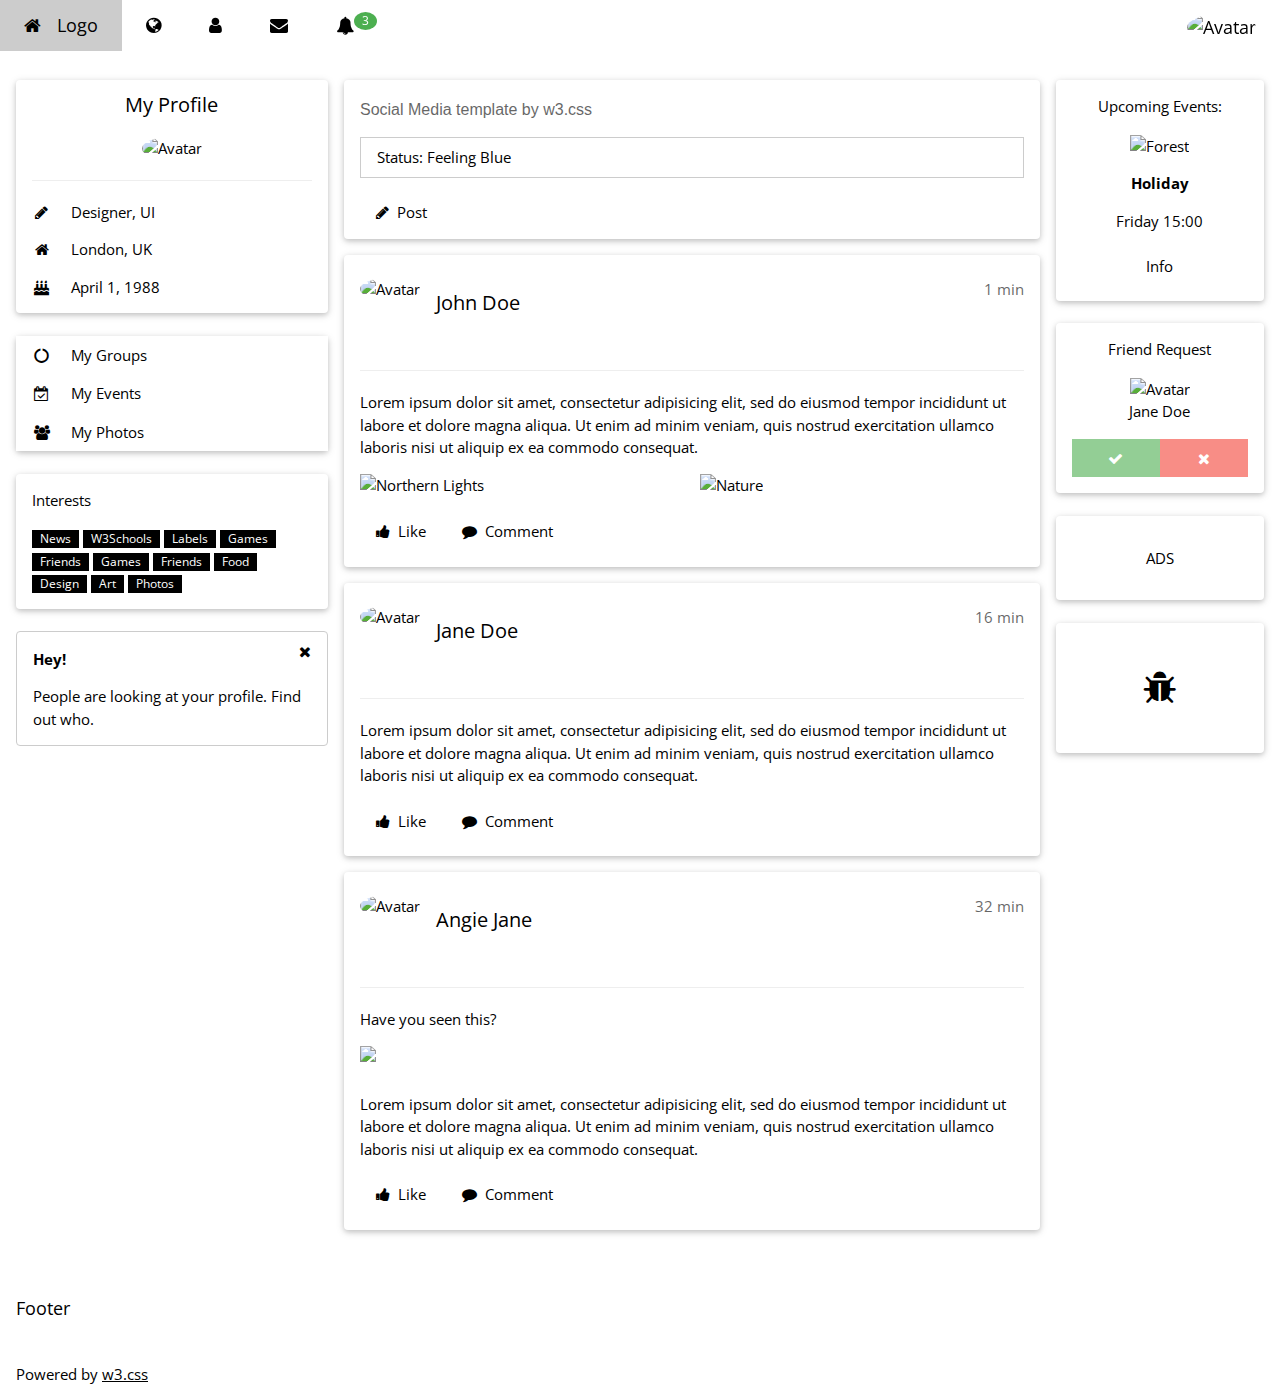
==== src/main/resources/templates/index.html @ fe13a00e "Spring boot application draft for app 1" ====
<!DOCTYPE html>
<html>
<title>W3.CSS Template</title>
<meta charset="UTF-8">
<meta name="viewport" content="width=device-width, initial-scale=1">
<link rel="stylesheet" href="https://www.w3schools.com/w3css/4/w3.css">
<link rel="stylesheet" href="https://www.w3schools.com/lib/w3-theme-blue-grey.css">
<link rel='stylesheet' href='https://fonts.googleapis.com/css?family=Open+Sans'>
<link rel="stylesheet" href="https://cdnjs.cloudflare.com/ajax/libs/font-awesome/4.7.0/css/font-awesome.min.css">
<style>
html,body,h1,h2,h3,h4,h5 {font-family: "Open Sans", sans-serif}
</style>
<body class="w3-theme-l5">

<!-- Navbar -->
<div class="w3-top">
    <div class="w3-bar w3-theme-d2 w3-left-align w3-large">
        <a class="w3-bar-item w3-button w3-hide-medium w3-hide-large w3-right w3-padding-large w3-hover-white w3-large w3-theme-d2" href="javascript:void(0);" onclick="openNav()"><i class="fa fa-bars"></i></a>
        <a href="#" class="w3-bar-item w3-button w3-padding-large w3-theme-d4"><i class="fa fa-home w3-margin-right"></i>Logo</a>
        <a href="#" class="w3-bar-item w3-button w3-hide-small w3-padding-large w3-hover-white" title="News"><i class="fa fa-globe"></i></a>
        <a href="#" class="w3-bar-item w3-button w3-hide-small w3-padding-large w3-hover-white" title="Account Settings"><i class="fa fa-user"></i></a>
        <a href="#" class="w3-bar-item w3-button w3-hide-small w3-padding-large w3-hover-white" title="Messages"><i class="fa fa-envelope"></i></a>
        <div class="w3-dropdown-hover w3-hide-small">
            <button class="w3-button w3-padding-large" title="Notifications"><i class="fa fa-bell"></i><span class="w3-badge w3-right w3-small w3-green">3</span></button>
            <div class="w3-dropdown-content w3-card-4 w3-bar-block" style="width:300px">
                <a href="#" class="w3-bar-item w3-button">One new friend request</a>
                <a href="#" class="w3-bar-item w3-button">John Doe posted on your wall</a>
                <a href="#" class="w3-bar-item w3-button">Jane likes your post</a>
            </div>
        </div>
        <a href="#" class="w3-bar-item w3-button w3-hide-small w3-right w3-padding-large w3-hover-white" title="My Account">
            <img src="/w3images/avatar2.png" class="w3-circle" style="height:23px;width:23px" alt="Avatar">
        </a>
    </div>
</div>

<!-- Navbar on small screens -->
<div id="navDemo" class="w3-bar-block w3-theme-d2 w3-hide w3-hide-large w3-hide-medium w3-large">
    <a href="#" class="w3-bar-item w3-button w3-padding-large">Link 1</a>
    <a href="#" class="w3-bar-item w3-button w3-padding-large">Link 2</a>
    <a href="#" class="w3-bar-item w3-button w3-padding-large">Link 3</a>
    <a href="#" class="w3-bar-item w3-button w3-padding-large">My Profile</a>
</div>

<!-- Page Container -->
<div class="w3-container w3-content" style="max-width:1400px;margin-top:80px">
    <!-- The Grid -->
    <div class="w3-row">
        <!-- Left Column -->
        <div class="w3-col m3">
            <!-- Profile -->
            <div class="w3-card w3-round w3-white">
                <div class="w3-container">
                    <h4 class="w3-center">My Profile</h4>
                    <p class="w3-center"><img src="/w3images/avatar3.png" class="w3-circle" style="height:106px;width:106px" alt="Avatar"></p>
                    <hr>
                    <p><i class="fa fa-pencil fa-fw w3-margin-right w3-text-theme"></i> Designer, UI</p>
                    <p><i class="fa fa-home fa-fw w3-margin-right w3-text-theme"></i> London, UK</p>
                    <p><i class="fa fa-birthday-cake fa-fw w3-margin-right w3-text-theme"></i> April 1, 1988</p>
                </div>
            </div>
            <br>

            <!-- Accordion -->
            <div class="w3-card w3-round">
                <div class="w3-white">
                    <button onclick="myFunction('Demo1')" class="w3-button w3-block w3-theme-l1 w3-left-align"><i class="fa fa-circle-o-notch fa-fw w3-margin-right"></i> My Groups</button>
                    <div id="Demo1" class="w3-hide w3-container">
                        <p>Some text..</p>
                    </div>
                    <button onclick="myFunction('Demo2')" class="w3-button w3-block w3-theme-l1 w3-left-align"><i class="fa fa-calendar-check-o fa-fw w3-margin-right"></i> My Events</button>
                    <div id="Demo2" class="w3-hide w3-container">
                        <p>Some other text..</p>
                    </div>
                    <button onclick="myFunction('Demo3')" class="w3-button w3-block w3-theme-l1 w3-left-align"><i class="fa fa-users fa-fw w3-margin-right"></i> My Photos</button>
                    <div id="Demo3" class="w3-hide w3-container">
                        <div class="w3-row-padding">
                            <br>
                            <div class="w3-half">
                                <img src="/w3images/lights.jpg" style="width:100%" class="w3-margin-bottom">
                            </div>
                            <div class="w3-half">
                                <img src="/w3images/nature.jpg" style="width:100%" class="w3-margin-bottom">
                            </div>
                            <div class="w3-half">
                                <img src="/w3images/mountains.jpg" style="width:100%" class="w3-margin-bottom">
                            </div>
                            <div class="w3-half">
                                <img src="/w3images/forest.jpg" style="width:100%" class="w3-margin-bottom">
                            </div>
                            <div class="w3-half">
                                <img src="/w3images/nature.jpg" style="width:100%" class="w3-margin-bottom">
                            </div>
                            <div class="w3-half">
                                <img src="/w3images/snow.jpg" style="width:100%" class="w3-margin-bottom">
                            </div>
                        </div>
                    </div>
                </div>
            </div>
            <br>

            <!-- Interests -->
            <div class="w3-card w3-round w3-white w3-hide-small">
                <div class="w3-container">
                    <p>Interests</p>
                    <p>
                        <span class="w3-tag w3-small w3-theme-d5">News</span>
                        <span class="w3-tag w3-small w3-theme-d4">W3Schools</span>
                        <span class="w3-tag w3-small w3-theme-d3">Labels</span>
                        <span class="w3-tag w3-small w3-theme-d2">Games</span>
                        <span class="w3-tag w3-small w3-theme-d1">Friends</span>
                        <span class="w3-tag w3-small w3-theme">Games</span>
                        <span class="w3-tag w3-small w3-theme-l1">Friends</span>
                        <span class="w3-tag w3-small w3-theme-l2">Food</span>
                        <span class="w3-tag w3-small w3-theme-l3">Design</span>
                        <span class="w3-tag w3-small w3-theme-l4">Art</span>
                        <span class="w3-tag w3-small w3-theme-l5">Photos</span>
                    </p>
                </div>
            </div>
            <br>

            <!-- Alert Box -->
            <div class="w3-container w3-display-container w3-round w3-theme-l4 w3-border w3-theme-border w3-margin-bottom w3-hide-small">
        <span onclick="this.parentElement.style.display='none'" class="w3-button w3-theme-l3 w3-display-topright">
          <i class="fa fa-remove"></i>
        </span>
                <p><strong>Hey!</strong></p>
                <p>People are looking at your profile. Find out who.</p>
            </div>

            <!-- End Left Column -->
        </div>

        <!-- Middle Column -->
        <div class="w3-col m7">

            <div class="w3-row-padding">
                <div class="w3-col m12">
                    <div class="w3-card w3-round w3-white">
                        <div class="w3-container w3-padding">
                            <h6 class="w3-opacity">Social Media template by w3.css</h6>
                            <p contenteditable="true" class="w3-border w3-padding">Status: Feeling Blue</p>
                            <button type="button" class="w3-button w3-theme"><i class="fa fa-pencil"></i>  Post</button>
                        </div>
                    </div>
                </div>
            </div>

            <div class="w3-container w3-card w3-white w3-round w3-margin"><br>
                <img src="/w3images/avatar2.png" alt="Avatar" class="w3-left w3-circle w3-margin-right" style="width:60px">
                <span class="w3-right w3-opacity">1 min</span>
                <h4>John Doe</h4><br>
                <hr class="w3-clear">
                <p>Lorem ipsum dolor sit amet, consectetur adipisicing elit, sed do eiusmod tempor incididunt ut labore et dolore magna aliqua. Ut enim ad minim veniam, quis nostrud exercitation ullamco laboris nisi ut aliquip ex ea commodo consequat.</p>
                <div class="w3-row-padding" style="margin:0 -16px">
                    <div class="w3-half">
                        <img src="/w3images/lights.jpg" style="width:100%" alt="Northern Lights" class="w3-margin-bottom">
                    </div>
                    <div class="w3-half">
                        <img src="/w3images/nature.jpg" style="width:100%" alt="Nature" class="w3-margin-bottom">
                    </div>
                </div>
                <button type="button" class="w3-button w3-theme-d1 w3-margin-bottom"><i class="fa fa-thumbs-up"></i>  Like</button>
                <button type="button" class="w3-button w3-theme-d2 w3-margin-bottom"><i class="fa fa-comment"></i>  Comment</button>
            </div>

            <div class="w3-container w3-card w3-white w3-round w3-margin"><br>
                <img src="/w3images/avatar5.png" alt="Avatar" class="w3-left w3-circle w3-margin-right" style="width:60px">
                <span class="w3-right w3-opacity">16 min</span>
                <h4>Jane Doe</h4><br>
                <hr class="w3-clear">
                <p>Lorem ipsum dolor sit amet, consectetur adipisicing elit, sed do eiusmod tempor incididunt ut labore et dolore magna aliqua. Ut enim ad minim veniam, quis nostrud exercitation ullamco laboris nisi ut aliquip ex ea commodo consequat.</p>
                <button type="button" class="w3-button w3-theme-d1 w3-margin-bottom"><i class="fa fa-thumbs-up"></i>  Like</button>
                <button type="button" class="w3-button w3-theme-d2 w3-margin-bottom"><i class="fa fa-comment"></i>  Comment</button>
            </div>

            <div class="w3-container w3-card w3-white w3-round w3-margin"><br>
                <img src="/w3images/avatar6.png" alt="Avatar" class="w3-left w3-circle w3-margin-right" style="width:60px">
                <span class="w3-right w3-opacity">32 min</span>
                <h4>Angie Jane</h4><br>
                <hr class="w3-clear">
                <p>Have you seen this?</p>
                <img src="/w3images/nature.jpg" style="width:100%" class="w3-margin-bottom">
                <p>Lorem ipsum dolor sit amet, consectetur adipisicing elit, sed do eiusmod tempor incididunt ut labore et dolore magna aliqua. Ut enim ad minim veniam, quis nostrud exercitation ullamco laboris nisi ut aliquip ex ea commodo consequat.</p>
                <button type="button" class="w3-button w3-theme-d1 w3-margin-bottom"><i class="fa fa-thumbs-up"></i>  Like</button>
                <button type="button" class="w3-button w3-theme-d2 w3-margin-bottom"><i class="fa fa-comment"></i>  Comment</button>
            </div>

            <!-- End Middle Column -->
        </div>

        <!-- Right Column -->
        <div class="w3-col m2">
            <div class="w3-card w3-round w3-white w3-center">
                <div class="w3-container">
                    <p>Upcoming Events:</p>
                    <img src="/w3images/forest.jpg" alt="Forest" style="width:100%;">
                    <p><strong>Holiday</strong></p>
                    <p>Friday 15:00</p>
                    <p><button class="w3-button w3-block w3-theme-l4">Info</button></p>
                </div>
            </div>
            <br>

            <div class="w3-card w3-round w3-white w3-center">
                <div class="w3-container">
                    <p>Friend Request</p>
                    <img src="/w3images/avatar6.png" alt="Avatar" style="width:50%"><br>
                    <span>Jane Doe</span>
                    <div class="w3-row w3-opacity">
                        <div class="w3-half">
                            <button class="w3-button w3-block w3-green w3-section" title="Accept"><i class="fa fa-check"></i></button>
                        </div>
                        <div class="w3-half">
                            <button class="w3-button w3-block w3-red w3-section" title="Decline"><i class="fa fa-remove"></i></button>
                        </div>
                    </div>
                </div>
            </div>
            <br>

            <div class="w3-card w3-round w3-white w3-padding-16 w3-center">
                <p>ADS</p>
            </div>
            <br>

            <div class="w3-card w3-round w3-white w3-padding-32 w3-center">
                <p><i class="fa fa-bug w3-xxlarge"></i></p>
            </div>

            <!-- End Right Column -->
        </div>

        <!-- End Grid -->
    </div>

    <!-- End Page Container -->
</div>
<br>

<!-- Footer -->
<footer class="w3-container w3-theme-d3 w3-padding-16">
    <h5>Footer</h5>
</footer>

<footer class="w3-container w3-theme-d5">
    <p>Powered by <a href="https://www.w3schools.com/w3css/default.asp" target="_blank">w3.css</a></p>
</footer>

<script>
// Accordion
function myFunction(id) {
    var x = document.getElementById(id);
    if (x.className.indexOf("w3-show") == -1) {
        x.className += " w3-show";
        x.previousElementSibling.className += " w3-theme-d1";
    } else {
        x.className = x.className.replace("w3-show", "");
        x.previousElementSibling.className =
        x.previousElementSibling.className.replace(" w3-theme-d1", "");
    }
}

// Used to toggle the menu on smaller screens when clicking on the menu button
function openNav() {
    var x = document.getElementById("navDemo");
    if (x.className.indexOf("w3-show") == -1) {
        x.className += " w3-show";
    } else {
        x.className = x.className.replace(" w3-show", "");
    }
}
</script>

</body>
</html>
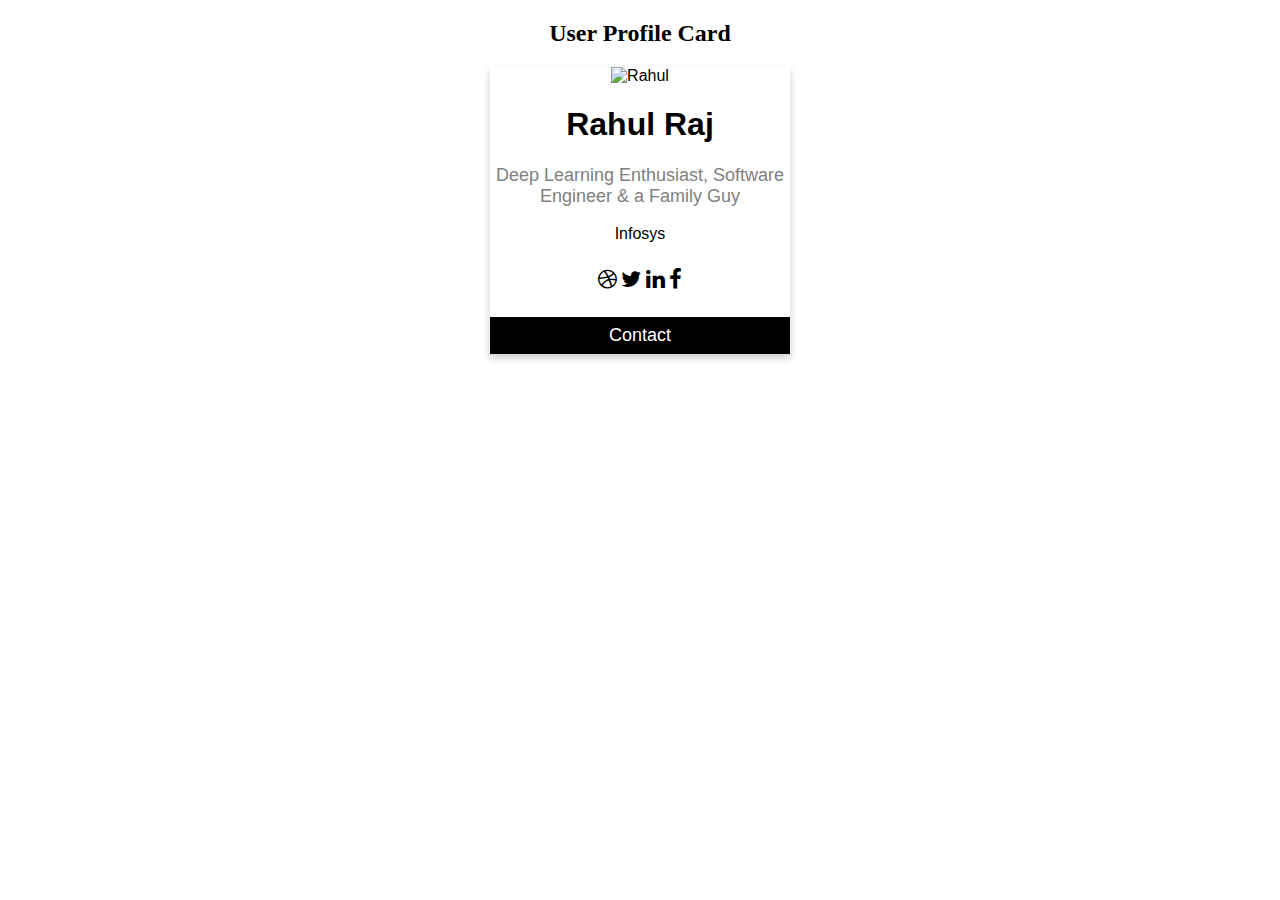
==== commit 72240406: "Spring boot application draft for app 1" ====
--- a/src/main/resources/templates/index.html
+++ b/src/main/resources/templates/index.html
@@ -1,278 +1,68 @@
 <!DOCTYPE html>
 <html>
-<title>W3.CSS Template</title>
-<meta charset="UTF-8">
-<meta name="viewport" content="width=device-width, initial-scale=1">
-<link rel="stylesheet" href="https://www.w3schools.com/w3css/4/w3.css">
-<link rel="stylesheet" href="https://www.w3schools.com/lib/w3-theme-blue-grey.css">
-<link rel='stylesheet' href='https://fonts.googleapis.com/css?family=Open+Sans'>
-<link rel="stylesheet" href="https://cdnjs.cloudflare.com/ajax/libs/font-awesome/4.7.0/css/font-awesome.min.css">
-<style>
-html,body,h1,h2,h3,h4,h5 {font-family: "Open Sans", sans-serif}
-</style>
-<body class="w3-theme-l5">
-
-<!-- Navbar -->
-<div class="w3-top">
-    <div class="w3-bar w3-theme-d2 w3-left-align w3-large">
-        <a class="w3-bar-item w3-button w3-hide-medium w3-hide-large w3-right w3-padding-large w3-hover-white w3-large w3-theme-d2" href="javascript:void(0);" onclick="openNav()"><i class="fa fa-bars"></i></a>
-        <a href="#" class="w3-bar-item w3-button w3-padding-large w3-theme-d4"><i class="fa fa-home w3-margin-right"></i>Logo</a>
-        <a href="#" class="w3-bar-item w3-button w3-hide-small w3-padding-large w3-hover-white" title="News"><i class="fa fa-globe"></i></a>
-        <a href="#" class="w3-bar-item w3-button w3-hide-small w3-padding-large w3-hover-white" title="Account Settings"><i class="fa fa-user"></i></a>
-        <a href="#" class="w3-bar-item w3-button w3-hide-small w3-padding-large w3-hover-white" title="Messages"><i class="fa fa-envelope"></i></a>
-        <div class="w3-dropdown-hover w3-hide-small">
-            <button class="w3-button w3-padding-large" title="Notifications"><i class="fa fa-bell"></i><span class="w3-badge w3-right w3-small w3-green">3</span></button>
-            <div class="w3-dropdown-content w3-card-4 w3-bar-block" style="width:300px">
-                <a href="#" class="w3-bar-item w3-button">One new friend request</a>
-                <a href="#" class="w3-bar-item w3-button">John Doe posted on your wall</a>
-                <a href="#" class="w3-bar-item w3-button">Jane likes your post</a>
-            </div>
-        </div>
-        <a href="#" class="w3-bar-item w3-button w3-hide-small w3-right w3-padding-large w3-hover-white" title="My Account">
-            <img src="/w3images/avatar2.png" class="w3-circle" style="height:23px;width:23px" alt="Avatar">
-        </a>
-    </div>
-</div>
-
-<!-- Navbar on small screens -->
-<div id="navDemo" class="w3-bar-block w3-theme-d2 w3-hide w3-hide-large w3-hide-medium w3-large">
-    <a href="#" class="w3-bar-item w3-button w3-padding-large">Link 1</a>
-    <a href="#" class="w3-bar-item w3-button w3-padding-large">Link 2</a>
-    <a href="#" class="w3-bar-item w3-button w3-padding-large">Link 3</a>
-    <a href="#" class="w3-bar-item w3-button w3-padding-large">My Profile</a>
-</div>
-
-<!-- Page Container -->
-<div class="w3-container w3-content" style="max-width:1400px;margin-top:80px">
-    <!-- The Grid -->
-    <div class="w3-row">
-        <!-- Left Column -->
-        <div class="w3-col m3">
-            <!-- Profile -->
-            <div class="w3-card w3-round w3-white">
-                <div class="w3-container">
-                    <h4 class="w3-center">My Profile</h4>
-                    <p class="w3-center"><img src="/w3images/avatar3.png" class="w3-circle" style="height:106px;width:106px" alt="Avatar"></p>
-                    <hr>
-                    <p><i class="fa fa-pencil fa-fw w3-margin-right w3-text-theme"></i> Designer, UI</p>
-                    <p><i class="fa fa-home fa-fw w3-margin-right w3-text-theme"></i> London, UK</p>
-                    <p><i class="fa fa-birthday-cake fa-fw w3-margin-right w3-text-theme"></i> April 1, 1988</p>
-                </div>
-            </div>
-            <br>
-
-            <!-- Accordion -->
-            <div class="w3-card w3-round">
-                <div class="w3-white">
-                    <button onclick="myFunction('Demo1')" class="w3-button w3-block w3-theme-l1 w3-left-align"><i class="fa fa-circle-o-notch fa-fw w3-margin-right"></i> My Groups</button>
-                    <div id="Demo1" class="w3-hide w3-container">
-                        <p>Some text..</p>
-                    </div>
-                    <button onclick="myFunction('Demo2')" class="w3-button w3-block w3-theme-l1 w3-left-align"><i class="fa fa-calendar-check-o fa-fw w3-margin-right"></i> My Events</button>
-                    <div id="Demo2" class="w3-hide w3-container">
-                        <p>Some other text..</p>
-                    </div>
-                    <button onclick="myFunction('Demo3')" class="w3-button w3-block w3-theme-l1 w3-left-align"><i class="fa fa-users fa-fw w3-margin-right"></i> My Photos</button>
-                    <div id="Demo3" class="w3-hide w3-container">
-                        <div class="w3-row-padding">
-                            <br>
-                            <div class="w3-half">
-                                <img src="/w3images/lights.jpg" style="width:100%" class="w3-margin-bottom">
-                            </div>
-                            <div class="w3-half">
-                                <img src="/w3images/nature.jpg" style="width:100%" class="w3-margin-bottom">
-                            </div>
-                            <div class="w3-half">
-                                <img src="/w3images/mountains.jpg" style="width:100%" class="w3-margin-bottom">
-                            </div>
-                            <div class="w3-half">
-                                <img src="/w3images/forest.jpg" style="width:100%" class="w3-margin-bottom">
-                            </div>
-                            <div class="w3-half">
-                                <img src="/w3images/nature.jpg" style="width:100%" class="w3-margin-bottom">
-                            </div>
-                            <div class="w3-half">
-                                <img src="/w3images/snow.jpg" style="width:100%" class="w3-margin-bottom">
-                            </div>
-                        </div>
-                    </div>
-                </div>
-            </div>
-            <br>
-
-            <!-- Interests -->
-            <div class="w3-card w3-round w3-white w3-hide-small">
-                <div class="w3-container">
-                    <p>Interests</p>
-                    <p>
-                        <span class="w3-tag w3-small w3-theme-d5">News</span>
-                        <span class="w3-tag w3-small w3-theme-d4">W3Schools</span>
-                        <span class="w3-tag w3-small w3-theme-d3">Labels</span>
-                        <span class="w3-tag w3-small w3-theme-d2">Games</span>
-                        <span class="w3-tag w3-small w3-theme-d1">Friends</span>
-                        <span class="w3-tag w3-small w3-theme">Games</span>
-                        <span class="w3-tag w3-small w3-theme-l1">Friends</span>
-                        <span class="w3-tag w3-small w3-theme-l2">Food</span>
-                        <span class="w3-tag w3-small w3-theme-l3">Design</span>
-                        <span class="w3-tag w3-small w3-theme-l4">Art</span>
-                        <span class="w3-tag w3-small w3-theme-l5">Photos</span>
-                    </p>
-                </div>
-            </div>
-            <br>
-
-            <!-- Alert Box -->
-            <div class="w3-container w3-display-container w3-round w3-theme-l4 w3-border w3-theme-border w3-margin-bottom w3-hide-small">
-        <span onclick="this.parentElement.style.display='none'" class="w3-button w3-theme-l3 w3-display-topright">
-          <i class="fa fa-remove"></i>
-        </span>
-                <p><strong>Hey!</strong></p>
-                <p>People are looking at your profile. Find out who.</p>
-            </div>
-
-            <!-- End Left Column -->
-        </div>
-
-        <!-- Middle Column -->
-        <div class="w3-col m7">
-
-            <div class="w3-row-padding">
-                <div class="w3-col m12">
-                    <div class="w3-card w3-round w3-white">
-                        <div class="w3-container w3-padding">
-                            <h6 class="w3-opacity">Social Media template by w3.css</h6>
-                            <p contenteditable="true" class="w3-border w3-padding">Status: Feeling Blue</p>
-                            <button type="button" class="w3-button w3-theme"><i class="fa fa-pencil"></i>  Post</button>
-                        </div>
-                    </div>
-                </div>
-            </div>
-
-            <div class="w3-container w3-card w3-white w3-round w3-margin"><br>
-                <img src="/w3images/avatar2.png" alt="Avatar" class="w3-left w3-circle w3-margin-right" style="width:60px">
-                <span class="w3-right w3-opacity">1 min</span>
-                <h4>John Doe</h4><br>
-                <hr class="w3-clear">
-                <p>Lorem ipsum dolor sit amet, consectetur adipisicing elit, sed do eiusmod tempor incididunt ut labore et dolore magna aliqua. Ut enim ad minim veniam, quis nostrud exercitation ullamco laboris nisi ut aliquip ex ea commodo consequat.</p>
-                <div class="w3-row-padding" style="margin:0 -16px">
-                    <div class="w3-half">
-                        <img src="/w3images/lights.jpg" style="width:100%" alt="Northern Lights" class="w3-margin-bottom">
-                    </div>
-                    <div class="w3-half">
-                        <img src="/w3images/nature.jpg" style="width:100%" alt="Nature" class="w3-margin-bottom">
-                    </div>
-                </div>
-                <button type="button" class="w3-button w3-theme-d1 w3-margin-bottom"><i class="fa fa-thumbs-up"></i>  Like</button>
-                <button type="button" class="w3-button w3-theme-d2 w3-margin-bottom"><i class="fa fa-comment"></i>  Comment</button>
-            </div>
-
-            <div class="w3-container w3-card w3-white w3-round w3-margin"><br>
-                <img src="/w3images/avatar5.png" alt="Avatar" class="w3-left w3-circle w3-margin-right" style="width:60px">
-                <span class="w3-right w3-opacity">16 min</span>
-                <h4>Jane Doe</h4><br>
-                <hr class="w3-clear">
-                <p>Lorem ipsum dolor sit amet, consectetur adipisicing elit, sed do eiusmod tempor incididunt ut labore et dolore magna aliqua. Ut enim ad minim veniam, quis nostrud exercitation ullamco laboris nisi ut aliquip ex ea commodo consequat.</p>
-                <button type="button" class="w3-button w3-theme-d1 w3-margin-bottom"><i class="fa fa-thumbs-up"></i>  Like</button>
-                <button type="button" class="w3-button w3-theme-d2 w3-margin-bottom"><i class="fa fa-comment"></i>  Comment</button>
-            </div>
-
-            <div class="w3-container w3-card w3-white w3-round w3-margin"><br>
-                <img src="/w3images/avatar6.png" alt="Avatar" class="w3-left w3-circle w3-margin-right" style="width:60px">
-                <span class="w3-right w3-opacity">32 min</span>
-                <h4>Angie Jane</h4><br>
-                <hr class="w3-clear">
-                <p>Have you seen this?</p>
-                <img src="/w3images/nature.jpg" style="width:100%" class="w3-margin-bottom">
-                <p>Lorem ipsum dolor sit amet, consectetur adipisicing elit, sed do eiusmod tempor incididunt ut labore et dolore magna aliqua. Ut enim ad minim veniam, quis nostrud exercitation ullamco laboris nisi ut aliquip ex ea commodo consequat.</p>
-                <button type="button" class="w3-button w3-theme-d1 w3-margin-bottom"><i class="fa fa-thumbs-up"></i>  Like</button>
-                <button type="button" class="w3-button w3-theme-d2 w3-margin-bottom"><i class="fa fa-comment"></i>  Comment</button>
-            </div>
-
-            <!-- End Middle Column -->
-        </div>
-
-        <!-- Right Column -->
-        <div class="w3-col m2">
-            <div class="w3-card w3-round w3-white w3-center">
-                <div class="w3-container">
-                    <p>Upcoming Events:</p>
-                    <img src="/w3images/forest.jpg" alt="Forest" style="width:100%;">
-                    <p><strong>Holiday</strong></p>
-                    <p>Friday 15:00</p>
-                    <p><button class="w3-button w3-block w3-theme-l4">Info</button></p>
-                </div>
-            </div>
-            <br>
-
-            <div class="w3-card w3-round w3-white w3-center">
-                <div class="w3-container">
-                    <p>Friend Request</p>
-                    <img src="/w3images/avatar6.png" alt="Avatar" style="width:50%"><br>
-                    <span>Jane Doe</span>
-                    <div class="w3-row w3-opacity">
-                        <div class="w3-half">
-                            <button class="w3-button w3-block w3-green w3-section" title="Accept"><i class="fa fa-check"></i></button>
-                        </div>
-                        <div class="w3-half">
-                            <button class="w3-button w3-block w3-red w3-section" title="Decline"><i class="fa fa-remove"></i></button>
-                        </div>
-                    </div>
-                </div>
-            </div>
-            <br>
-
-            <div class="w3-card w3-round w3-white w3-padding-16 w3-center">
-                <p>ADS</p>
-            </div>
-            <br>
-
-            <div class="w3-card w3-round w3-white w3-padding-32 w3-center">
-                <p><i class="fa fa-bug w3-xxlarge"></i></p>
-            </div>
-
-            <!-- End Right Column -->
-        </div>
-
-        <!-- End Grid -->
-    </div>
-
-    <!-- End Page Container -->
-</div>
-<br>
-
-<!-- Footer -->
-<footer class="w3-container w3-theme-d3 w3-padding-16">
-    <h5>Footer</h5>
-</footer>
-
-<footer class="w3-container w3-theme-d5">
-    <p>Powered by <a href="https://www.w3schools.com/w3css/default.asp" target="_blank">w3.css</a></p>
-</footer>
-
-<script>
-// Accordion
-function myFunction(id) {
-    var x = document.getElementById(id);
-    if (x.className.indexOf("w3-show") == -1) {
-        x.className += " w3-show";
-        x.previousElementSibling.className += " w3-theme-d1";
-    } else {
-        x.className = x.className.replace("w3-show", "");
-        x.previousElementSibling.className =
-        x.previousElementSibling.className.replace(" w3-theme-d1", "");
-    }
+<head>
+    <link rel="stylesheet" href="https://cdnjs.cloudflare.com/ajax/libs/font-awesome/4.7.0/css/font-awesome.min.css">
+    <style>
+.card {
+  box-shadow: 0 4px 8px 0 rgba(0, 0, 0, 0.2);
+  max-width: 300px;
+  margin: auto;
+  text-align: center;
+  font-family: arial;
 }
 
-// Used to toggle the menu on smaller screens when clicking on the menu button
-function openNav() {
-    var x = document.getElementById("navDemo");
-    if (x.className.indexOf("w3-show") == -1) {
-        x.className += " w3-show";
-    } else {
-        x.className = x.className.replace(" w3-show", "");
-    }
+.title {
+  color: grey;
+  font-size: 18px;
 }
+
+button {
+  border: none;
+  outline: 0;
+  display: inline-block;
+  padding: 8px;
+  color: white;
+  background-color: #000;
+  text-align: center;
+  cursor: pointer;
+  width: 100%;
+  font-size: 18px;
+}
+
+a {
+  text-decoration: none;
+  font-size: 22px;
+  color: black;
+}
+
+button:hover, a:hover {
+  opacity: 0.7;
+}
+</style>
+<script>
+      function sendEmail()
+      {
+          window.location = "mailto:rrajcorp@gmail.com";
+      }
 </script>
+</head>
+<body>
+
+<h2 style="text-align:center">User Profile Card</h2>
+
+<div class="card">
+    <img src="rahulraj.jpg" alt="Rahul" style="width:100%">
+    <h1>Rahul Raj</h1>
+    <p class="title">Deep Learning Enthusiast, Software Engineer &  a Family Guy </p>
+    <p>Infosys</p>
+    <div style="margin: 24px 0;">
+        <a href="#"><i class="fa fa-dribbble"></i></a>
+        <a href="https://twitter.com/rahulra990/"><i class="fa fa-twitter"></i></a>
+        <a href="https://www.linkedin.com/in/rahulraj90/"><i class="fa fa-linkedin"></i></a>
+        <a href="#"><i class="fa fa-facebook"></i></a>
+    </div>
+    <p><button onclick="sendEmail();">Contact</button></p>
+</div>
 
 </body>
 </html>
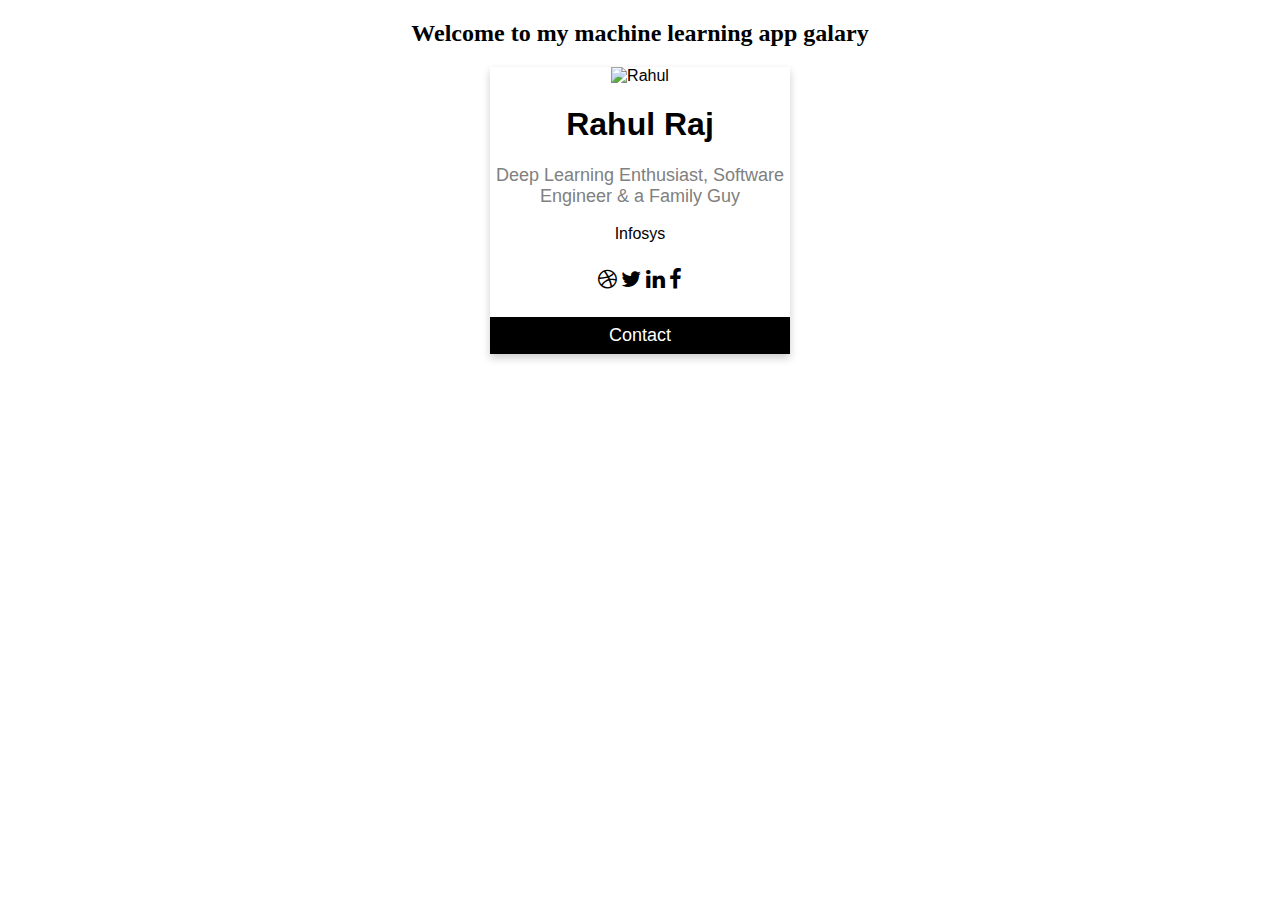
==== commit 94ac6f50: "add home page+ handler mapping" ====
--- a/src/main/resources/templates/index.html
+++ b/src/main/resources/templates/index.html
@@ -48,7 +48,7 @@
 </head>
 <body>
 
-<h2 style="text-align:center">User Profile Card</h2>
+<h2 style="text-align:center">Welcome to my machine learning app galary</h2>
 
 <div class="card">
     <img src="rahulraj.jpg" alt="Rahul" style="width:100%">
@@ -56,7 +56,7 @@
     <p class="title">Deep Learning Enthusiast, Software Engineer &  a Family Guy </p>
     <p>Infosys</p>
     <div style="margin: 24px 0;">
-        <a href="#"><i class="fa fa-dribbble"></i></a>
+        <a href="https://github.com/rahul-raj/"><i class="fa fa-dribbble"></i></a>
         <a href="https://twitter.com/rahulra990/"><i class="fa fa-twitter"></i></a>
         <a href="https://www.linkedin.com/in/rahulraj90/"><i class="fa fa-linkedin"></i></a>
         <a href="#"><i class="fa fa-facebook"></i></a>
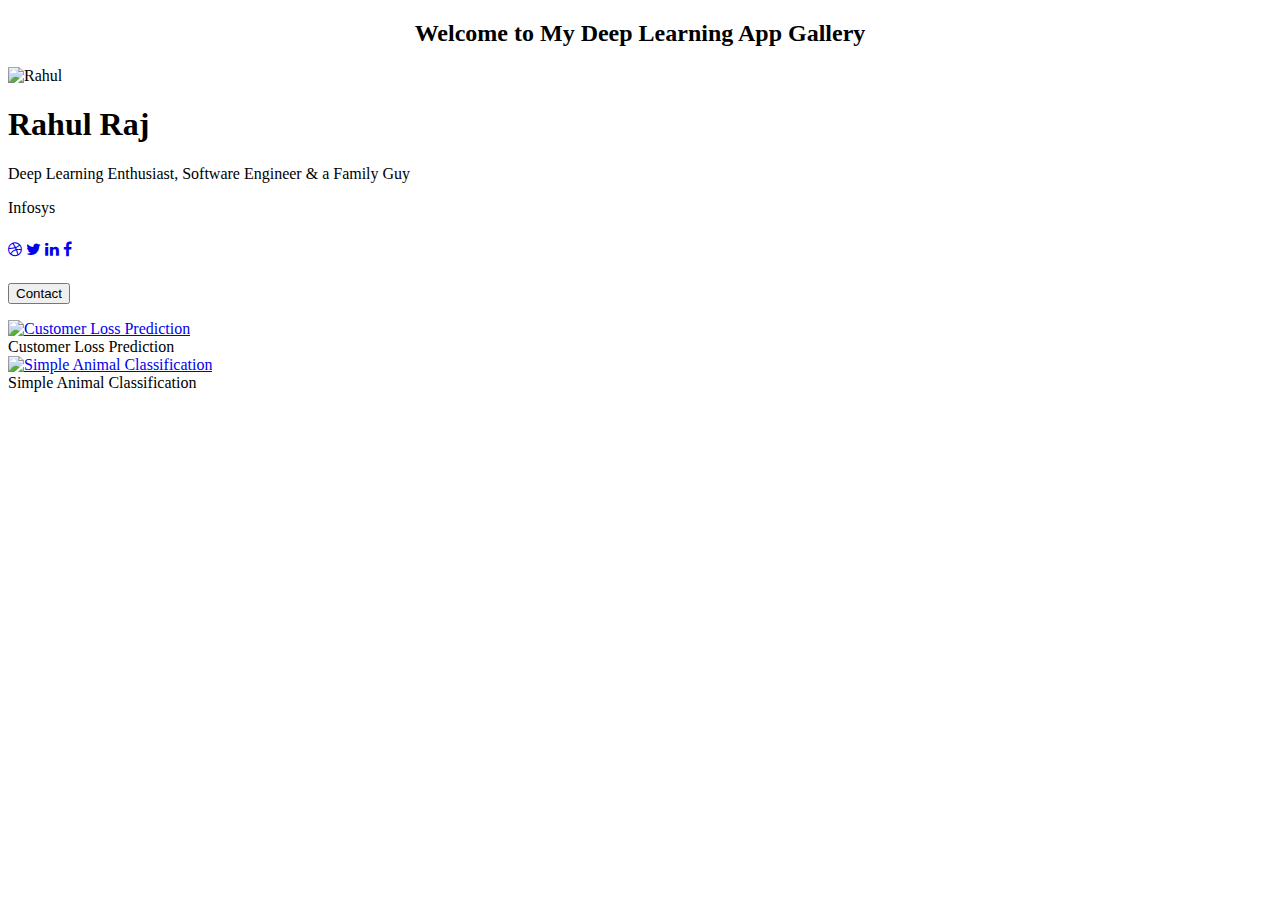
==== commit 3572760c: "add html source" ====
--- a/src/main/resources/templates/index.html
+++ b/src/main/resources/templates/index.html
@@ -2,43 +2,7 @@
 <html>
 <head>
     <link rel="stylesheet" href="https://cdnjs.cloudflare.com/ajax/libs/font-awesome/4.7.0/css/font-awesome.min.css">
-    <style>
-.card {
-  box-shadow: 0 4px 8px 0 rgba(0, 0, 0, 0.2);
-  max-width: 300px;
-  margin: auto;
-  text-align: center;
-  font-family: arial;
-}
-
-.title {
-  color: grey;
-  font-size: 18px;
-}
-
-button {
-  border: none;
-  outline: 0;
-  display: inline-block;
-  padding: 8px;
-  color: white;
-  background-color: #000;
-  text-align: center;
-  cursor: pointer;
-  width: 100%;
-  font-size: 18px;
-}
-
-a {
-  text-decoration: none;
-  font-size: 22px;
-  color: black;
-}
-
-button:hover, a:hover {
-  opacity: 0.7;
-}
-</style>
+    <link rel="stylesheet" type="text/css" href="css/style.css">
 <script>
       function sendEmail()
       {
@@ -48,21 +12,38 @@
 </head>
 <body>
 
-<h2 style="text-align:center">Welcome to my machine learning app galary</h2>
+<h2 style="text-align:center">Welcome to My Deep Learning App Gallery</h2>
 
 <div class="card">
-    <img src="rahulraj.jpg" alt="Rahul" style="width:100%">
-    <h1>Rahul Raj</h1>
-    <p class="title">Deep Learning Enthusiast, Software Engineer &  a Family Guy </p>
-    <p>Infosys</p>
-    <div style="margin: 24px 0;">
-        <a href="https://github.com/rahul-raj/"><i class="fa fa-dribbble"></i></a>
-        <a href="https://twitter.com/rahulra990/"><i class="fa fa-twitter"></i></a>
-        <a href="https://www.linkedin.com/in/rahulraj90/"><i class="fa fa-linkedin"></i></a>
-        <a href="#"><i class="fa fa-facebook"></i></a>
+ <div class="profile">
+     <img src="images/rahulraj.jpg" alt="Rahul" style="width:100%">
+     <h1>Rahul Raj</h1>
+     <p class="title">Deep Learning Enthusiast, Software Engineer &  a Family Guy </p>
+     <p>Infosys</p>
+     <div style="margin: 24px 0;">
+         <a href="https://github.com/rahul-raj/"><i class="fa fa-dribbble"></i></a>
+         <a href="https://twitter.com/rahulra990/"><i class="fa fa-twitter"></i></a>
+         <a href="https://www.linkedin.com/in/rahulraj90/"><i class="fa fa-linkedin"></i></a>
+         <a href="#"><i class="fa fa-facebook"></i></a>
+     </div>
+     <p><button onclick="sendEmail();">Contact</button></p>
+  </div>
+</div>
+<div class="responsive">
+    <div class="gallery">
+        <a target="_blank" href="/customerLossPrediction">
+            <img src="images/customerlossprediction.jpg" alt="Customer Loss Prediction" width="600" height="400">
+        </a>
+        <div class="desc">Customer Loss Prediction</div>
     </div>
-    <p><button onclick="sendEmail();">Contact</button></p>
 </div>
-
+<div class="responsive">
+    <div class="gallery">
+        <a target="_blank" href="/animalClassification">
+            <img src="images/animalclassification.jpg" alt="Simple Animal Classification" width="600" height="400">
+        </a>
+        <div class="desc">Simple Animal Classification</div>
+    </div>
+</div>
 </body>
 </html>
